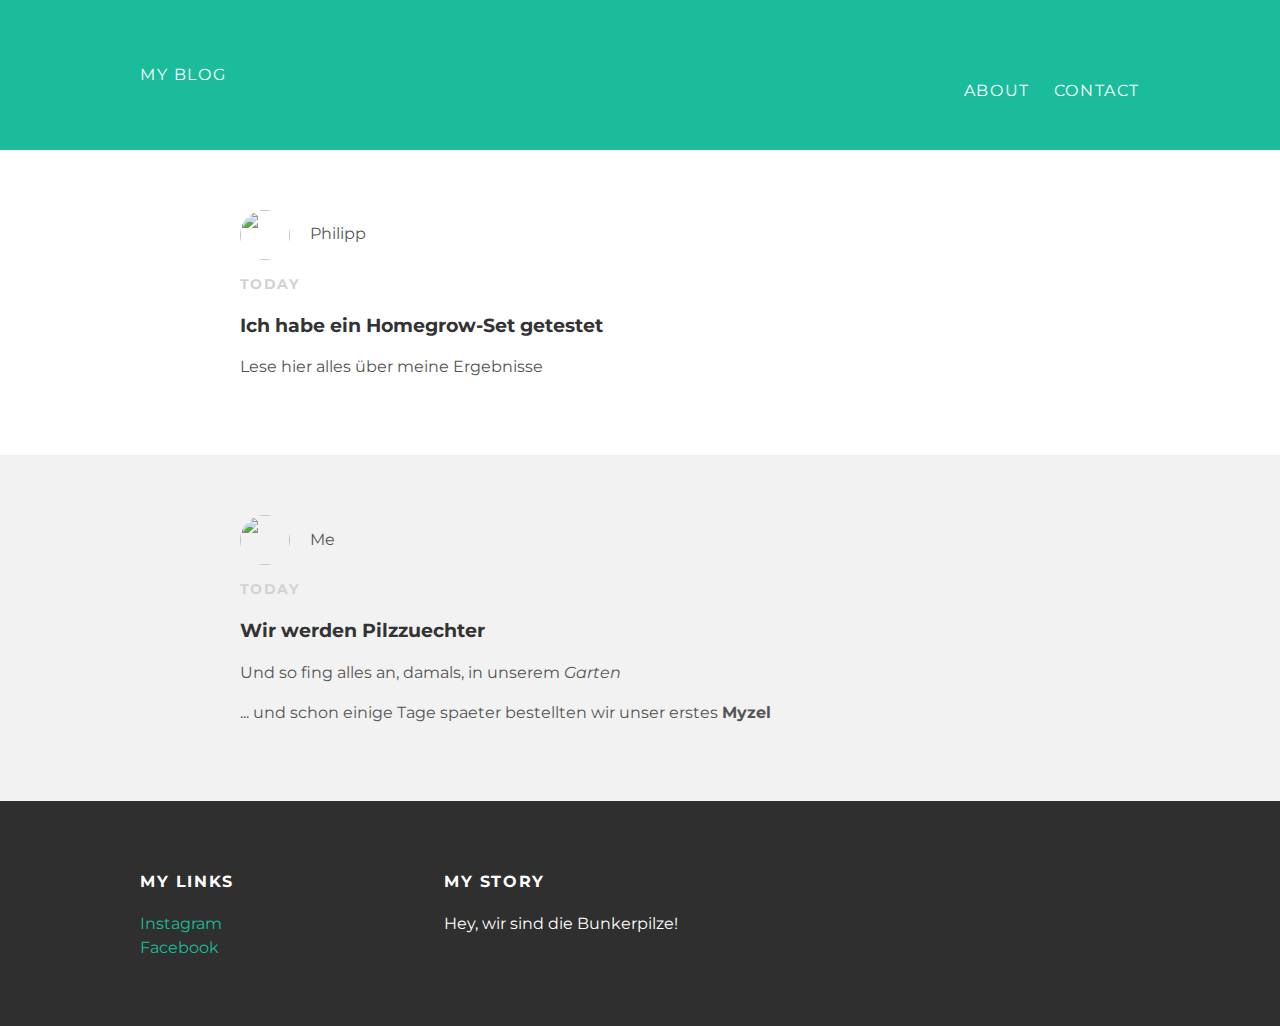
==== index.html @ 003e3dba "Add files via upload" ====
<!doctype html>
<html>
<head>
  <title>My blog</title>
  <link rel="stylesheet" type="text/css" href="styles.css">
  </head>
  <body>
    <div id ="header">
    <div class="container">
      <a id="header-title">
      <a href="index.html">My Blog</a>
      <ul id="header-nav">
        <li><a href="about.html">About</a></li>
        <li><a href="mailto:philkasm@gmail.com">Contact</a></li>
      </ul>
    </div>
  </div>
    <div id="content">
      <div class="post-container">
      <div class="post">
        <div class="post-author">
          <img  src="pilz.jpg" width=100px height=100px>
          <span>Philipp</span>
          </div>
          <p class="post-date">Today</p>
          <h3 class="post-title">Ich habe ein Homegrow-Set getestet</h3>
          <div class="post-content">
            <p> Lese hier alles über meine Ergebnisse</p>
            </div>
        </div>



<div class="post-container">
      <div class="post">
        <div class="post-author">
          <img  src="pilz.jpg" width=100px height=100px>
          <span>Me</span>
          </div>
          <p class="post-date">Today</p>
          <h3 class="post-title">Wir werden Pilzzuechter</h3>
          <div class="post-content">
            <p>Und so fing alles an, damals, in unserem <em>Garten</em></p>
            <p>... und schon einige Tage spaeter bestellten wir unser erstes <strong>Myzel</strong></p>
            </div>
        </div>
    </div>
  </div>
  </div>
    <div id="footer"><div class="container">
      <div class="column">
        <h4>My Links</h4>
        <p>
          <a href="https://instagram.com/kasseler_bunkerpilze">Instagram</a>
          <br>
        <a href="https://facebook.com/kasseler_bunkerpilze">Facebook</a>
      </p>
      </div>
      <div class="column">
        <h4>My Story</h4>
        <p>Hey, wir sind die Bunkerpilze!</p>
        </div>
    </div>
  </div>
    </body>
    </html>
---- styles.css ----
@import url(http://fonts.googleapis.com/css?family=Montserrat:400,700);

body {
color: #555555;
margin: 0;

font-family: 'Montserrat', sans-serif;
}
#header {
  background-color: #1abc9c;
  height: 150px;
  line-height: 150px;
}
#header a {
  color: white;
  text-decoration: none;

  text-transform: uppercase;
  letter-spacing: 0.1em;
}
#header a:hover {
  color: #222;
}
#header-title {
  display: block;
  float: left;

  font-size: 20px;
  font-weight: bold;
}
#header-nav {
  display: block;
  float: right;
}
#header-nav li {
  display: inline;
  padding-left: 20px;
  margin-top: 0;
}
.container {
  max-width: 1000px;
  margin: 0 auto;
}


#footer {
  background-color: #2f2f2f;
  padding: 50px 0;
}
.column {
  min-width: 300px;
  display: inline-block;
  vertical-align: top;
}
#footer h4 {
  color: white;
  text-transform: uppercase;
  letter-spacing: 0.1em;
}
#footer p {
  color: white;
}

a {
  color: #1abc9c;
  text-decoration: none;

}
a:hover {
  color: #F6A623;
}


.post, .about {
  max-width: 800px;
  margin: 0 auto;
  padding: 60px 0;
}
.post-author img {
  width: 50px;
  height: 50px;
  vertical-align: middle;
}
.post-author span {
  margin-left: 16px;
}
.post-date {
  color: #D2D2D2;

  font-size: 14px;
  font-weight: bold;

  text-transform: uppercase;
  letter-spacing: 0.1em;
}

h1, h2, h3, h4 {
  color: #333;
}

p {
  line-height: 1.5;
}
.about {
  text-align: center;
}
.post-author img,
.about-author img{
  border-radius: 50%;
}
.post-container:nth-child(even){
  background-color: #f2f2f2;
}
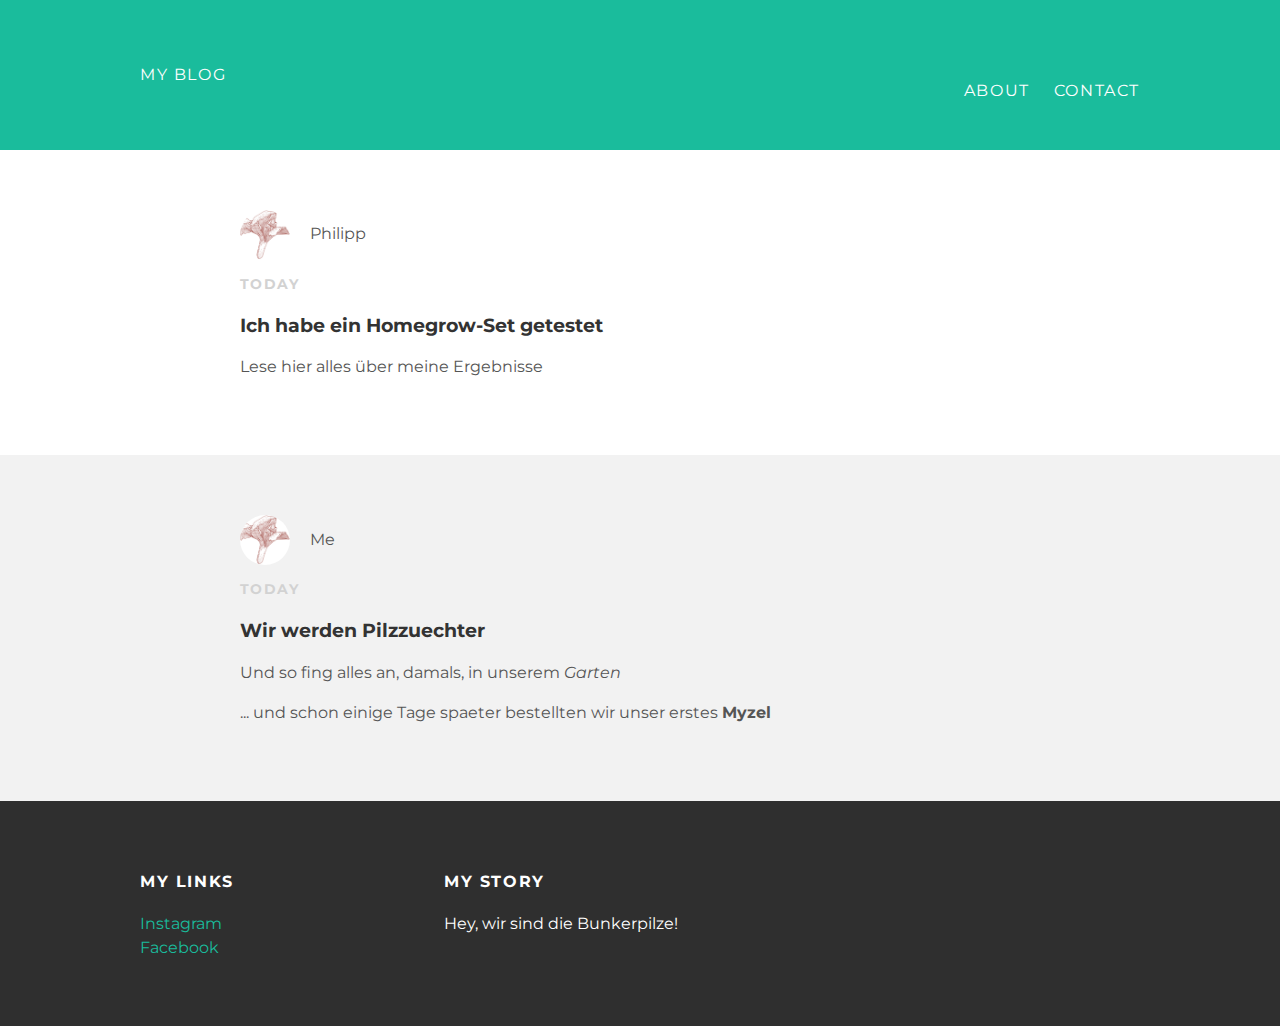
==== commit c5be2323: "Add files via upload" ====
--- a/index.html
+++ b/index.html
@@ -19,7 +19,7 @@
       <div class="post-container">
       <div class="post">
         <div class="post-author">
-          <img  src="pilz.jpg" width=100px height=100px>
+          <img  src="pilz.png" width=100px height=100px>
           <span>Philipp</span>
           </div>
           <p class="post-date">Today</p>
@@ -34,7 +34,7 @@
 <div class="post-container">
       <div class="post">
         <div class="post-author">
-          <img  src="pilz.jpg" width=100px height=100px>
+          <img  src="pilz.png" width=100px height=100px>
           <span>Me</span>
           </div>
           <p class="post-date">Today</p>
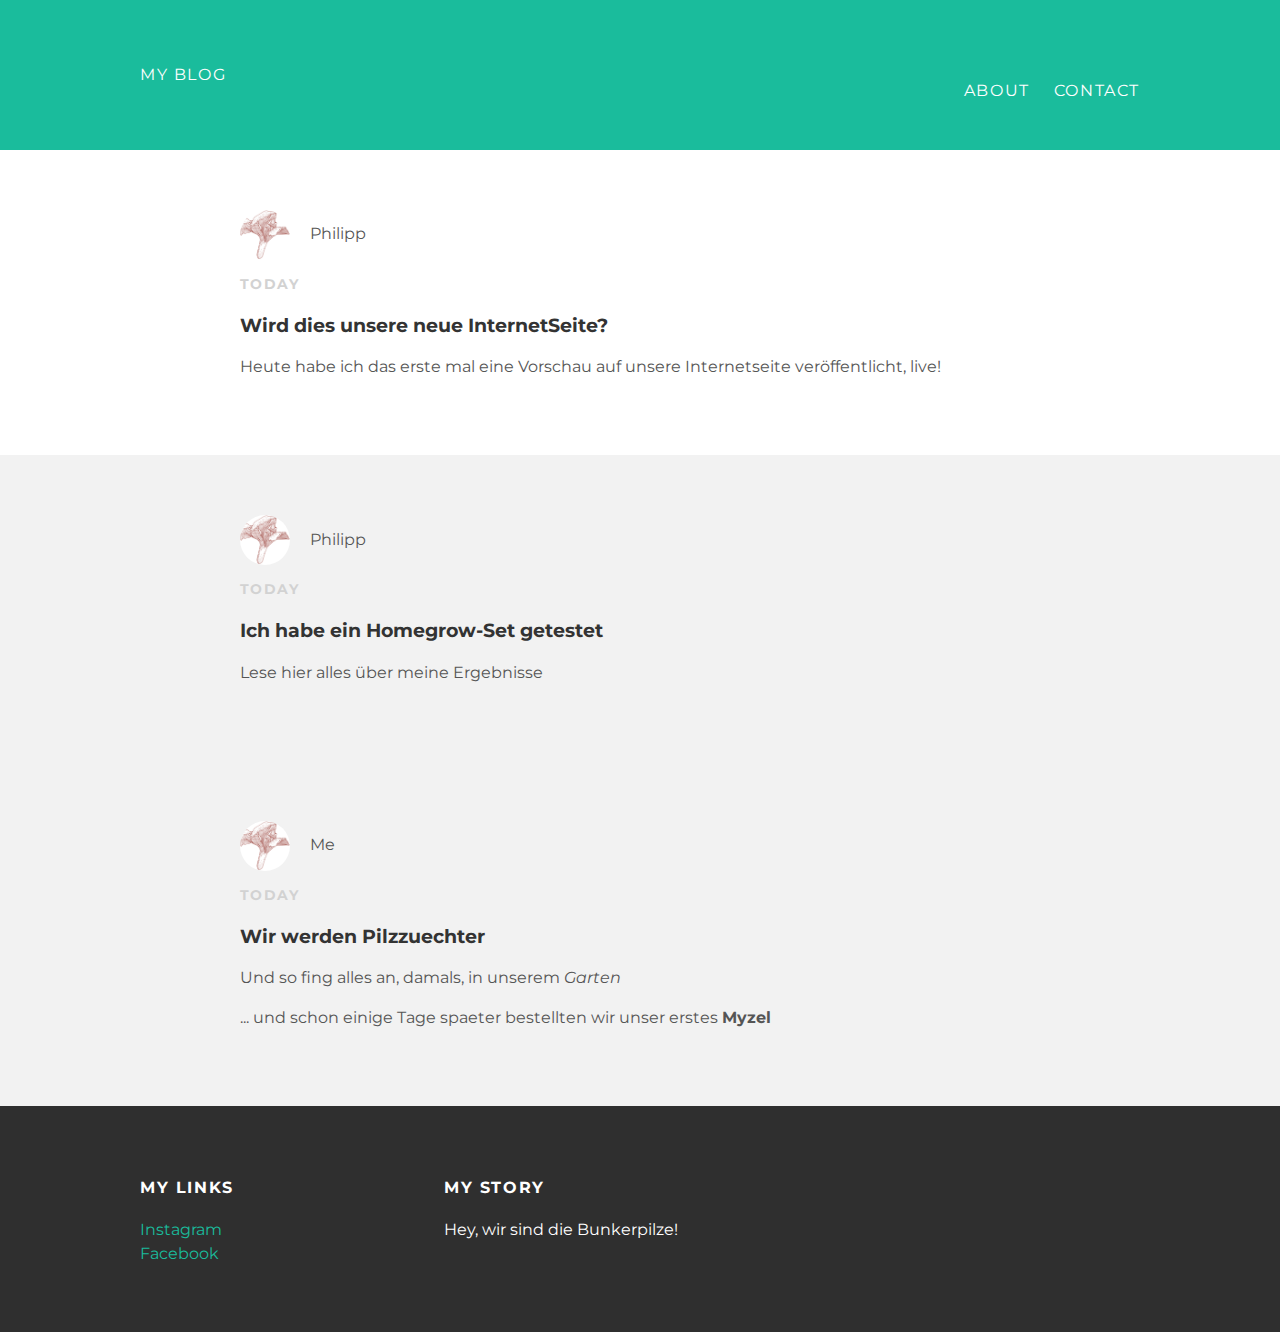
==== commit 9581a8d0: "Update index.html" ====
--- a/index.html
+++ b/index.html
@@ -16,6 +16,19 @@
     </div>
   </div>
     <div id="content">
+      
+         <div class="post-container">
+      <div class="post">
+        <div class="post-author">
+          <img  src="pilz.png" width=100px height=100px>
+          <span>Philipp</span>
+          </div>
+          <p class="post-date">Today</p>
+          <h3 class="post-title">Wird dies unsere neue InternetSeite?</h3>
+          <div class="post-content">
+            <p> Heute habe ich das erste mal eine Vorschau auf unsere Internetseite veröffentlicht, live!</p>
+            </div>
+        </div>
       <div class="post-container">
       <div class="post">
         <div class="post-author">
